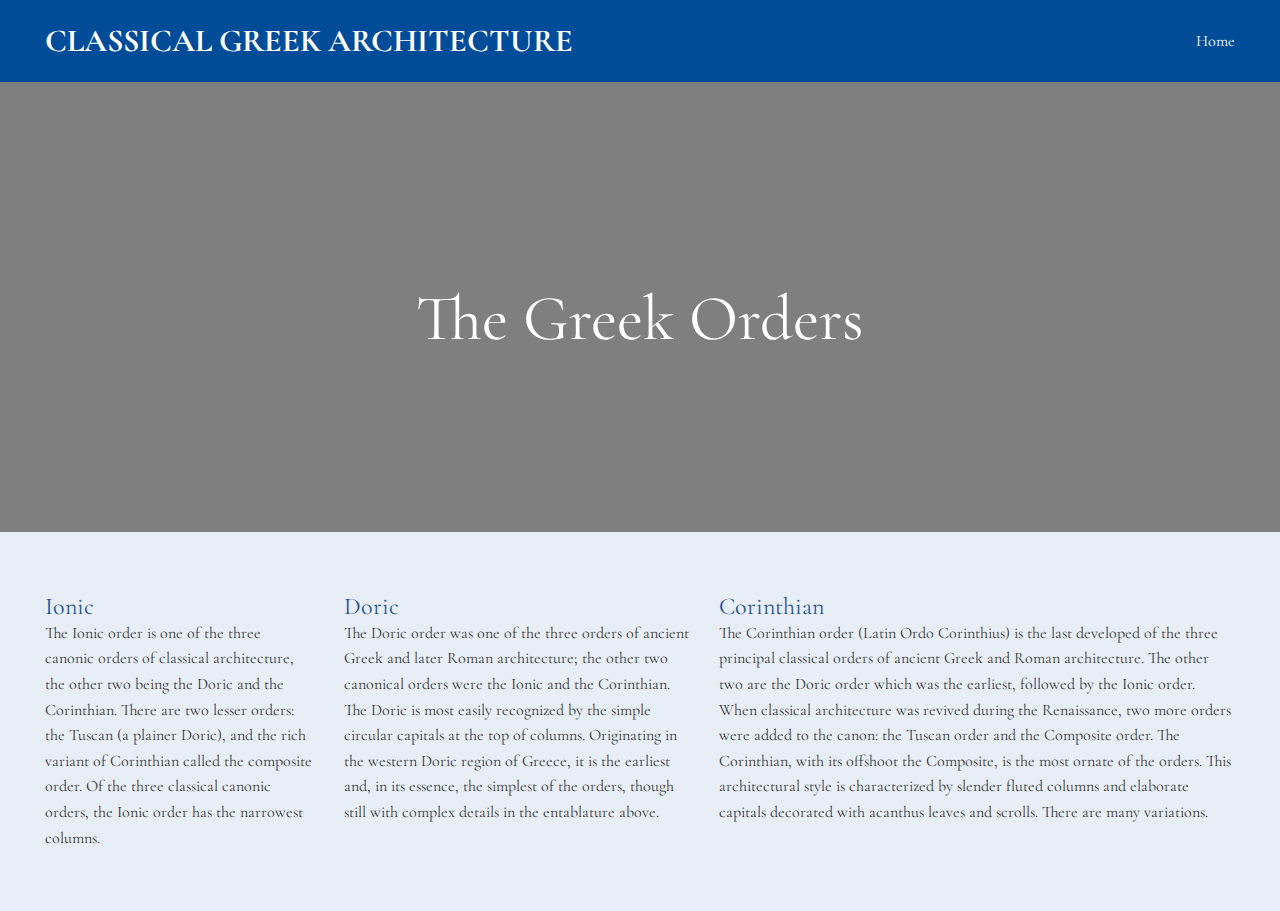
==== index.html @ 947ed008 "First Commit" ====
<html lang="en">
<head>
    <meta charset="UTF-8">
    <meta name="viewport" content="width=device-width, initial-scale=1.0">
    <title>Document</title>
    <link rel="stylesheet" href="stylesheet.css">
    <link href="https://fonts.googleapis.com/css2?family=Cormorant+Garamond:ital,wght@0,400;0,700;1,400;1,700&display=swap" rel="stylesheet">
</head>
<body>
    


    <div class="header">
        <h1>Classical Greek Architecture</h1>
        
        <ul class="nav">
          <li><a href="index.html">Home</a></li>
        </ul>
       </div>
      
       <div class="hero-image">
        <div class="hero-text">
          <h1></h1>
          <p>The Greek Orders</p>
          
        </div>
       
      </div>
      
      <div class="features">
        <div class="features-inner">
          <div class="featured-item">
            <h3><a href="ionic-order.html">Ionic</a></h3>
            <p>The Ionic order is one of the three canonic orders of classical architecture, the other two being the Doric and the Corinthian. There are two lesser orders: the Tuscan (a plainer Doric), and the rich variant of Corinthian called the composite order. Of the three classical canonic orders, the Ionic order has the narrowest columns.</p>
          </div>
          
          <div class="featured-item">
            <h3><a href="doric-order.html">Doric</a></h3>
            <p>The Doric order was one of the three orders of ancient Greek and later Roman architecture; the other two canonical orders were the Ionic and the Corinthian. The Doric is most easily recognized by the simple circular capitals at the top of columns. Originating in the western Doric region of Greece, it is the earliest and, in its essence, the simplest of the orders, though still with complex details in the entablature above.</p>
          </div>
          
          <div class="featured-item">
            <h3><a href="corinthian-order.html">Corinthian</a></h3>
            <p>The Corinthian order (Latin Ordo Corinthius) is the last developed of the three principal classical orders of ancient Greek and Roman architecture. The other two are the Doric order which was the earliest, followed by the Ionic order. When classical architecture was revived during the Renaissance, two more orders were added to the canon: the Tuscan order and the Composite order. The Corinthian, with its offshoot the Composite, is the most ornate of the orders. This architectural style is characterized by slender fluted columns and elaborate capitals decorated with acanthus leaves and scrolls. There are many variations.</p>
          </div>    
          
        </div>
      </div>
     
        <!--
      <div class="footer">
        <p></p>
        -->

      </div>

</body>
</html>
---- stylesheet.css ----
body {
    margin: 0;
    font-family: "Cormorant Garamond", serif;
  }
  
  .header {
    padding: 0 45px;
    background-color: #004C98;
    color: #FFF;
    display: flex;
    justify-content: space-between;
    align-items: center;
    flex-wrap: wrap;
    
  }

  .header h1 {
    text-transform: uppercase;
  }
  
  .nav a {
    color: #FFF;
    text-decoration: none;
    display: block;
    transition: all 0.3s ease-out;
  }
  
  .nav a:hover {
    color: #c5cae9;
    transform: rotate(6deg);
  }
  
  .nav {
    list-style: none;
    margin: 0;
    padding: 0;
    display: flex;
  }
  
  .nav li {
    margin-left: 20px;
  }
  
  .hero {
    background-color: #c5d0e9;
    padding: 60px 45px;
    display: flex;
    justify-content: center;
  }
  
  .hero-inner {
    max-width: 760px;
  }

  
  .hero h1 {
    font-weight: 700;
    font-size: 4rem;
    margin: 0;
  }
  
  .hero p {
    font-size: 1.18rem;
    line-height: 1.6;
  }
  
  .button {
    background-color: #004C98;
    color: #FFF;
    text-decoration: none;
    padding: 12px 20px;
    border-radius: 8px;
    font-size: 1.18rem;
    display: inline-block;
  }
  
  .features {
    background-color: #e8eef6;
    padding: 60px 45px;
  }
  
  .features-inner {
    max-width: 1200px;
    margin: 0 auto;
    display: flex;
    grid-template-columns: repeat(auto-fit, minmax(150px, 1fr));
    grid-column-gap: 30px;
    grid-row-gap: 45px;
   
    
  }
  
  .featured-item h3 {
    color: #285393;
    font-size: 1.5rem;
    font-weight: normal;
    margin: 0;
  }
  
  .featured-item a {
    text-decoration: none;
    color: #285393;
    transition: all 0.3s ease-out;
    
  }

  .featured-item a:hover {
    color: #c5cae9;
    transform: rotate(6deg);
  }

  .featured-item p {
    margin: 0;
    line-height: 1.6;
    color: #333;
  }
  
  .footer {
    text-align: center;
    padding: 20px 0;
    color: #999;
    font-size: .9rem;
  }

  /* The hero image */
.hero-image {
    /* Use "linear-gradient" to add a darken background effect to the image (photographer.jpg). This will make the text easier to read */
    background-image: linear-gradient(rgba(0, 0, 0, 0.5), rgba(0, 0, 0, 0.5)), url("https://upload.wikimedia.org/wikipedia/commons/e/e8/Parthenon-2008_entzerrt.jpg");
  
    /* Set a specific height */
    height: 50%;
  
    /* Position and center the image to scale nicely on all screens */
    background-position: center;
    background-repeat: no-repeat;
    background-size: cover;
    position: relative;
  }
  
  /* Place text in the middle of the image */
  .hero-text {
    text-align: center;
    position: absolute;
    top: 50%;
    left: 50%;
    transform: translate(-50%, -50%);
    color: white;
    font-size: 4rem;
  }

  .photos {
    background-color: #e8eef6;
    padding: 60px 45px;
  }
  
  .photos-inner {
    max-width: 1200px;
    margin: 0 auto;
    display: grid;
    grid-template-columns: repeat(auto-fit, minmax(300px, 1fr));
    grid-column-gap: 45px;
    grid-row-gap: 45px;
    
  }

/*
  .photos img {
    width: 100%;
}

.photos {
    display: grid;
    grid-template-columns: 1fr;
    grid-column-gap: 20px;
}

*/
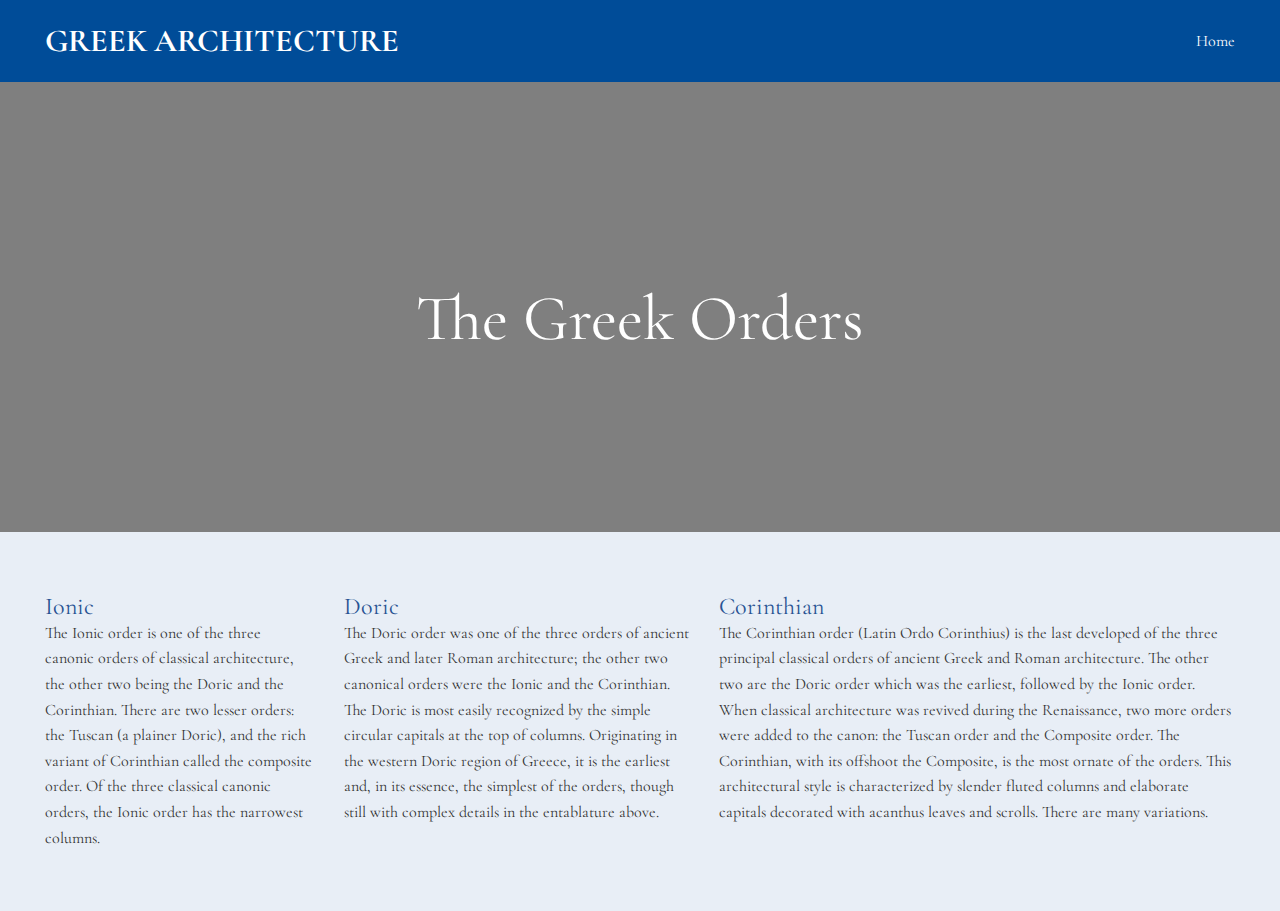
==== commit 1dce2851: "Changed Header to Read "Greek Architecture"" ====
--- a/index.html
+++ b/index.html
@@ -11,7 +11,7 @@
 
 
     <div class="header">
-        <h1>Classical Greek Architecture</h1>
+        <h1>Greek Architecture</h1>
         
         <ul class="nav">
           <li><a href="index.html">Home</a></li>
